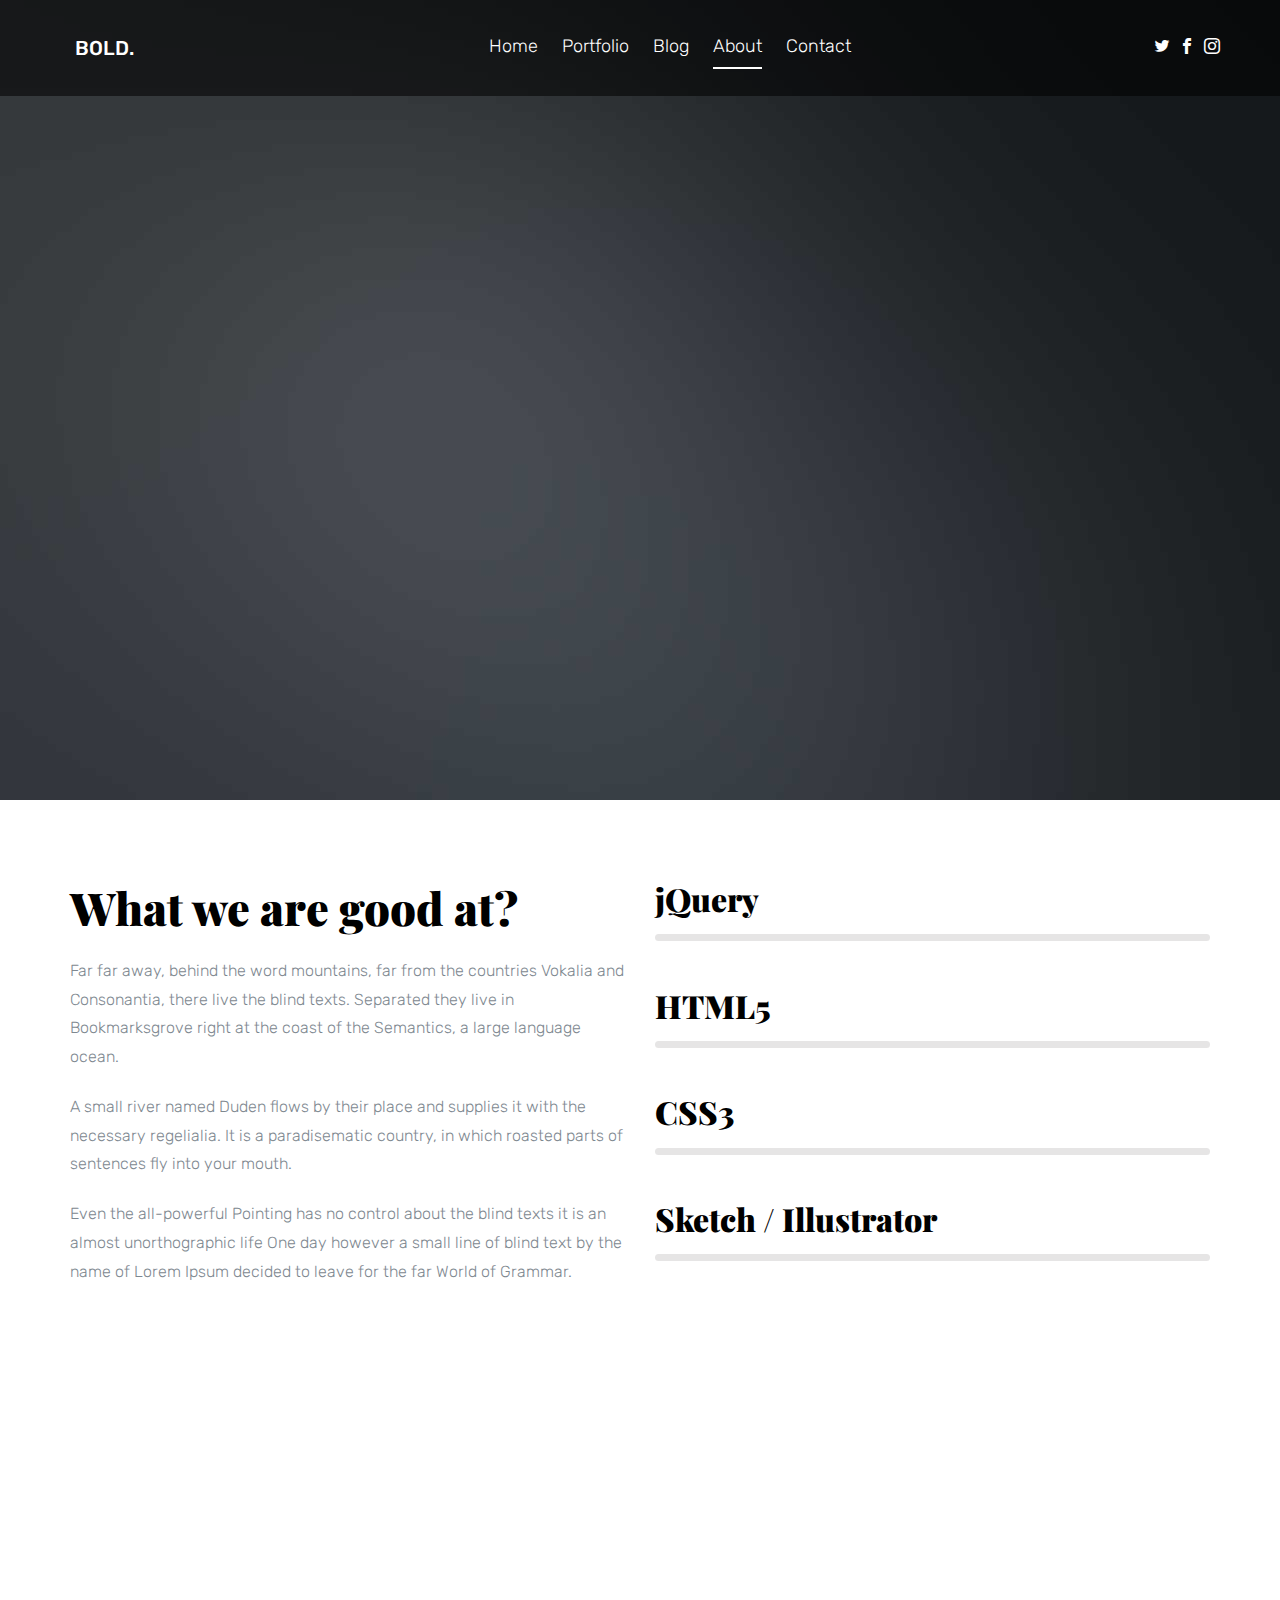
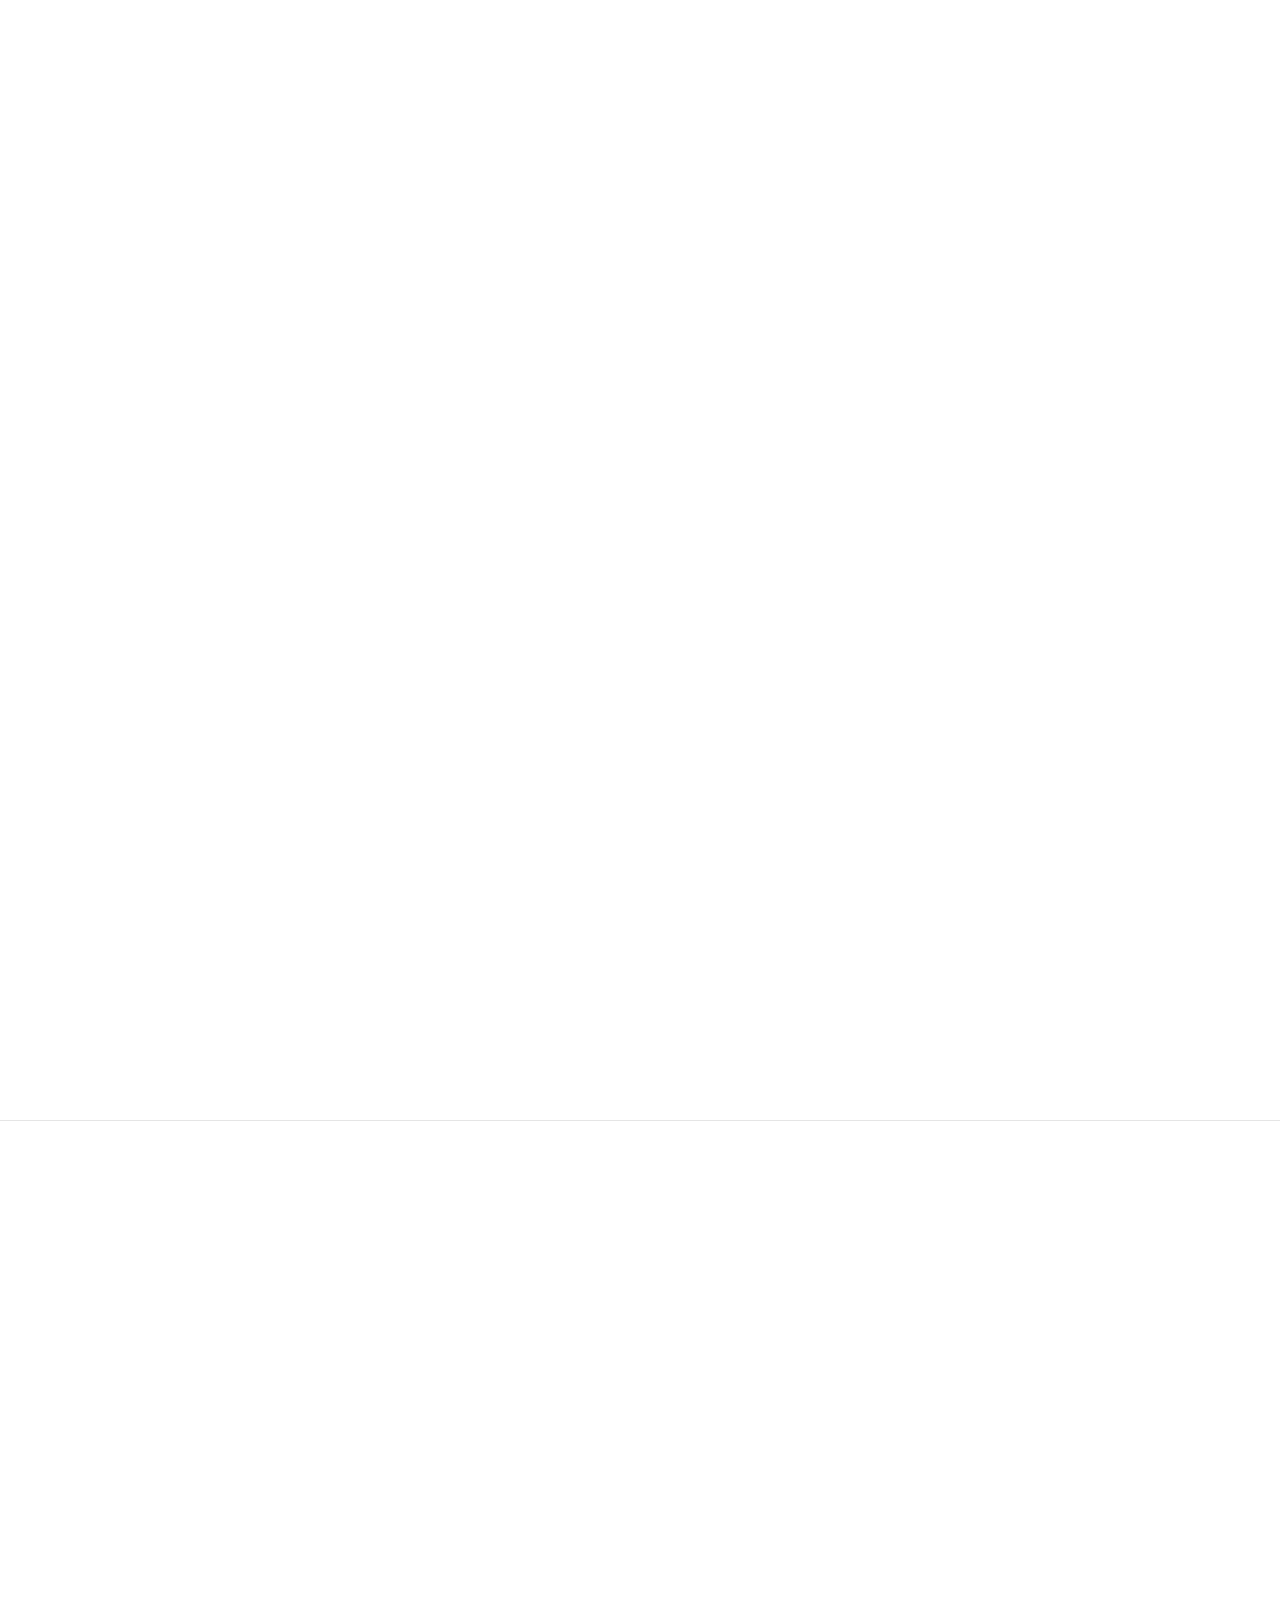
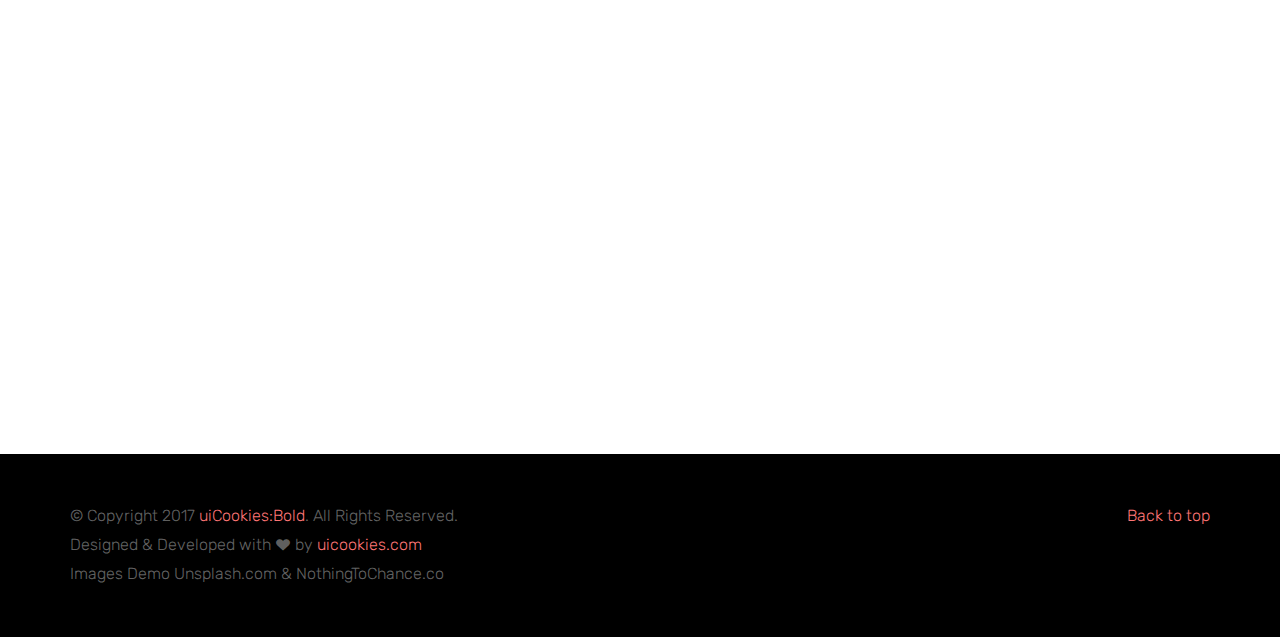
==== about.html @ a54fe2a1 "Fichiers du template" ====
<!DOCTYPE html>

<html lang="en">
  <head>
    <meta charset="utf-8">
    <meta name="viewport" content="width=device-width, initial-scale=1">
    <title>uiCookies:Bold &mdash; Free Bootstrap Theme, Free Responsive Bootstrap Website Template</title>
    <meta name="description" content="Free Bootstrap Theme by uicookies.com">
    <meta name="keywords" content="free website templates, free bootstrap themes, free template, free bootstrap, free website template">
    
    <link href="https://fonts.googleapis.com/css?family=Playfair+Display:400,700,900|Rubik:300,400,500" rel="stylesheet">
    <link rel="stylesheet" href="css/styles-merged.css">
    <link rel="stylesheet" href="css/style.min.css">
    <link rel="stylesheet" href="css/custom.css">

    <!--[if lt IE 9]>
      <script src="js/vendor/html5shiv.min.js"></script>
      <script src="js/vendor/respond.min.js"></script>
    <![endif]-->
  </head>
  <body>

  <!-- START: header -->

  <header role="banner" class="probootstrap-header">
    <div class="container-fluid">
        <a href="index.html" class="probootstrap-logo">Bold<span>.</span></a>
        
        <a href="#" class="probootstrap-burger-menu visible-xs" ><i>Menu</i></a>
        <div class="mobile-menu-overlay"></div>

        <nav role="navigation" class="probootstrap-nav hidden-xs">
          <ul class="probootstrap-main-nav">
            <li><a href="index.html">Home</a></li>
            <li><a href="portfolio.html">Portfolio</a></li>
            <li><a href="blog.html">Blog</a></li>
            <li class="active"><a href="about.html">About</a></li>
            <li><a href="contact.html">Contact</a></li>
          </ul>
          <ul class="probootstrap-header-social hidden-xs">
            <li><a href="#"><i class="icon-twitter"></i></a></li>
            <li><a href="#"><i class="icon-facebook2"></i></a></li>
            <li><a href="#"><i class="icon-instagram2"></i></a></li>
          </ul>
          <div class="extra-text visible-xs">
            <a href="#" class="probootstrap-burger-menu"><i>Menu</i></a>
            <h5>Social</h5>
            <ul class="social-buttons">
              <li><a href="#"><i class="icon-twitter"></i></a></li>
              <li><a href="#"><i class="icon-facebook2"></i></a></li>
              <li><a href="#"><i class="icon-instagram2"></i></a></li>
            </ul>
            <p><small>&copy; Copyright 2017 uiCookies:Bold. All Rights Reserved.</small></p>
          </div>
        </nav>
    </div>
  </header>
  <!-- END: header -->
  
  <!-- START: section -->
  <section class="probootstrap-intro" style="background-image: url(img/work_5.jpg);" data-stellar-background-ratio="0.5">
    <div class="container">
      <div class="row">
        <div class="col-md-7 probootstrap-intro-text">
          <h1 class="probootstrap-animate" data-animate-effect="fadeIn">Know About Us</h1>
          <p class="watch-intro probootstrap-animate">Separated they live in Bookmarksgrove right at the coast of the Semantics, a large language ocean</p>
        </div>
      </div>
    </div>
    <span class="probootstrap-animate"><a class="probootstrap-scroll-down js-next" href="#next-section">Scroll down <i class="icon-chevron-down"></i></a></span>
  </section>
  <!-- END: section -->
  <main>
    <section id="next-section" class="probootstrap-section">
      <div class="container">
        <div class="row mb40">
          <div class="col-md-6">
            <h2 class="mt0">What we are good at?</h2>
            <p>Far far away, behind the word mountains, far from the countries Vokalia and Consonantia, there live the blind texts. Separated they live in Bookmarksgrove right at the coast of the Semantics, a large language ocean.</p>
            <p>A small river named Duden flows by their place and supplies it with the necessary regelialia. It is a paradisematic country, in which roasted parts of sentences fly into your mouth.</p>
            <p>Even the all-powerful Pointing has no control about the blind texts it is an almost unorthographic life One day however a small line of blind text by the name of Lorem Ipsum decided to leave for the far World of Grammar.</p>
          </div>
          <div class="col-md-6">
            <h3 class="mt0">jQuery</h3>
            <div class="progress">
              <div class="progress-bar progress-bar-s2" data-percent="92"></div>
            </div>
            <h3>HTML5</h3>
            <div class="progress">
              <div class="progress-bar progress-bar-s2" data-percent="97"></div>
            </div>
            <h3>CSS3</h3>
            <div class="progress">
              <div class="progress-bar progress-bar-s2" data-percent="87"></div>
            </div>
            <h3>Sketch / Illustrator</h3>
            <div class="progress">
              <div class="progress-bar progress-bar-s2" data-percent="50"></div>
            </div>
          </div>
        </div>
        <div class="row mb30">
          <div class="col-md-12 col-md-pull-5 probootstrap-animate" data-animate-effect="fadeInLeft">
            <p><img src="img/hero_bg_2.jpg" alt="Free Bootstrap Template by uicookies.com" class="img-responsive"></p>
          </div>
        </div>
        <div class="row mb50 probootstrap-animate">
          <div class="col-md-12">
            <div class="row">
              <div class="col-md-6">
                <h3 class="mt0">Control about the blind texts it is an almost unorthographic life</h3>
              </div>
            </div>
          </div>
          <div class="col-md-6">
            <p>Far far away, behind the word mountains, far from the countries Vokalia and Consonantia, there live the blind texts. Separated they live in Bookmarksgrove right at the coast of the Semantics, a large language ocean.</p>
            <p>A small river named Duden flows by their place and supplies it with the necessary regelialia. It is a paradisematic country, in which roasted parts of sentences fly into your mouth.</p>
            <p>The Big Oxmox advised her not to do so, because there were thousands of bad Commas, wild Question Marks and devious Semikoli, but the Little Blind Text didn’t listen. She packed her seven versalia, put her initial into the belt and made herself on the way.</p>
          </div>
          <div class="col-md-6">
            <p>Even the all-powerful Pointing has no control about the blind texts it is an almost unorthographic life One day however a small line of blind text by the name of Lorem Ipsum decided to leave for the far World of Grammar.</p>
            <p>The Big Oxmox advised her not to do so, because there were thousands of bad Commas, wild Question Marks and devious Semikoli, but the Little Blind Text didn’t listen. She packed her seven versalia, put her initial into the belt and made herself on the way.</p>
          </div>
        </div>

        
      </div>
    </section>

    <section class="probootstrap-section probootstrap-border-top">
    <div class="container">
      <div class="row">
        <div class="col-lg-6 col-md-6 mb70 section-heading probootstrap-animate">
          <h2>The Team</h2>
          <p class="lead">Far far away, behind the word mountains, far from the countries Vokalia and Consonantia, there live the blind texts. Separated they live in Bookmarksgrove right at the coast of the Semantics, a large language ocean.</p>
        </div>
      </div>
      <div class="row">
        <div class="col-md-3 col-sm-6 probootstrap-animate">
          <img src="img/person_1.jpg" alt="Free Bootstrap Template by uicookies.com" class="img-responsive">
          <h3>Jeremy Slater</h3>
          <p>Web Developer</p>
          <p><a href="#" class="hover-reverse"><i class="icon-facebook2"></i></a> <a href="#" class="hover-reverse"><i class="icon-twitter"></i></a> <a href="#" class="hover-reverse"><i class="icon-instagram2"></i></a></p>
        </div>
        <div class="col-md-3 col-sm-6 probootstrap-animate">
          <img src="img/person_2.jpg" alt="Free Bootstrap Template by uicookies.com" class="img-responsive">  
          <h3>James Butterly</h3>
          <p>Full Stack Developer</p>
          <p><a href="#" class="hover-reverse"><i class="icon-facebook2"></i></a> <a href="#" class="hover-reverse"><i class="icon-twitter"></i></a> <a href="#" class="hover-reverse"><i class="icon-dribbble"></i></a></p>
        </div>
        <div class="col-md-3 col-sm-6 probootstrap-animate">
          <img src="img/person_3.jpg" alt="Free Bootstrap Template by uicookies.com" class="img-responsive">
          <h3>James Smith</h3>
          <p>Designer</p>
          <p><a href="#" class="hover-reverse"><i class="icon-github"></i></a> <a href="#" class="hover-reverse"><i class="icon-twitter"></i></a> <a href="#" class="hover-reverse"><i class="icon-instagram2"></i></a></p>
        </div>
        <div class="col-md-3 col-sm-6 probootstrap-animate">
          <img src="img/person_4.jpg" alt="Free Bootstrap Template by uicookies.com" class="img-responsive">
          <h3>Chris White</h3>
          <p>Copywriter</p>
          <p><a href="#" class="hover-reverse"><i class="icon-github"></i></a> <a href="#" class="hover-reverse"><i class="icon-twitter"></i></a> <a href="#" class="hover-reverse"><i class="icon-linkedin"></i></a></p>
        </div>
      </div>
    </div>
  </section>

  </main>
  <footer class="probootstrap-footer">
     <div class="container">
       <div class="row">
         <div class="col-md-6">
           <p class="mb0">&copy; Copyright 2017 <a href="https://uicookies.com/">uiCookies:Bold</a>. All Rights Reserved. <br> Designed &amp; Developed with <i class="icon-heart" style="position: relative; top: 2px;"></i> by <a href="https://uicookies.com">uicookies.com</a> <br> Images Demo Unsplash.com &amp; NothingToChance.co</p>
         </div>
         <div class="col-md-6">
           <p class="mb0 probootstrap-back-to-top"><a href="#" class="js-backtotop">Back to top</a></p>
         </div>
       </div>
     </div>
  </footer>  

  <script src="js/scripts.min.js"></script>
  <script src="js/main.min.js"></script>
  <script src="js/custom.js"></script>

  </body>
</html>
---- css/style.min.css ----
/*!==============================
 * Theme Name: Format
 * Theme URL: https://probootstrap.com/format-free-website-template-using-bootstrap-for-portfolio
 * Author: ProBootstrap.com
 * Author URL: https://probootstrap.com
 * License: Released for free under the Creative Commons Attribution 3.0 license (probootstrap.com/license)
 */@font-face{font-family:icomoon;src:url(../fonts/icomoon/icomoon.eot?1z9v6x);src:url(../fonts/icomoon/icomoon.eot?1z9v6x#iefix) format("embedded-opentype"),url(../fonts/icomoon/icomoon.ttf?1z9v6x) format("truetype"),url(../fonts/icomoon/icomoon.woff?1z9v6x) format("woff"),url(../fonts/icomoon/icomoon.svg?1z9v6x#icomoon) format("svg");font-weight:400;font-style:normal}html{overflow-x:hidden;font-size:1em}body{background:#fff;font-size:16px;font-weight:300;font-family:Rubik,sans-serif;line-height:1.8;color:#7e8890}::selection{background:#000;color:#fff}::-moz-selection{background:#000;color:#fff}.heading-with-icon,.probootstrap-product-tour h5,h1,h2,h3,h4{margin:1.414em 0 .5em;font-weight:900;line-height:1.2;font-family:"Playfair Display",sans-serif;color:#000}h1{margin-top:0;font-size:3.998em}.heading-with-icon,h2{font-size:2.827em}h3{font-size:1.999em}.probootstrap-product-tour h5,h4{font-size:1.414em}.font_small,small{font-size:.707em}ol,p,ul{margin-bottom:1.3em}a{-webkit-transition:.3s all;transition:.3s all;color:#ff7676}a:active,a:focus,a:hover{color:#000;text-decoration:none}a.hover-reverse{color:#000}a.hover-reverse:active,a.hover-reverse:focus,a.hover-reverse:hover{color:#ff7676;text-decoration:none}.probootstrap-header{padding-top:30px;padding-bottom:30px;width:100%;z-index:4;position:absolute;background:rgba(0,0,0,.15);-webkit-transition:.8s all ease-out;transition:.8s all ease-out}.probootstrap-header:active,.probootstrap-header:focus,.probootstrap-header:hover{background:rgba(0,0,0,.55)}.probootstrap-logo{float:left;color:#fff;padding-left:60px;font-size:20px;display:block;text-transform:uppercase;font-weight:500}.probootstrap-logo:active,.probootstrap-logo:focus,.probootstrap-logo:hover{color:#fff}@media screen and (max-width:768px){.probootstrap-logo{padding-left:0}}.probootstrap-nav{padding-right:60px;text-align:center}.probootstrap-mobile-menu-active .probootstrap-nav{text-align:left;position:fixed;display:block!important;overflow-y:auto;top:0;right:0;bottom:0;z-index:1100;height:100vh;width:300px;background:#000;padding:40px;-webkit-transition:.3s all ease-out;transition:.3s all ease-out;-webkit-transform:translateX(300px);transform:translateX(300px)}.probootstrap-mobile-menu-active .probootstrap-nav .extra-text{display:block;float:left;clear:both;margin-top:30px;color:#fff}.probootstrap-mobile-menu-active .probootstrap-nav .extra-text .social-buttons{padding:0;margin:0 0 20px}.probootstrap-mobile-menu-active .probootstrap-nav .extra-text .social-buttons li{display:inline-block;zoom:1;padding:0;margin:0}.probootstrap-mobile-menu-active .probootstrap-nav .extra-text .social-buttons li a{color:#fff;padding:10px}.probootstrap-mobile-menu-active .probootstrap-nav .extra-text .social-buttons li:first-child a{padding-left:0}.probootstrap-mobile-menu-active .probootstrap-nav .extra-text h5{text-transform:uppercase;letter-spacing:.1em;color:rgba(255,255,255,.5)}.probootstrap-mobile-menu-active.show .probootstrap-nav{-webkit-transform:translateX(0);transform:translateX(0)}.probootstrap-main-nav{margin:0;padding:0}.probootstrap-mobile-menu-active .probootstrap-main-nav{float:left;margin-top:40px;width:100%}.probootstrap-main-nav li{margin:0;padding:0 10px;list-style:none;display:inline;font-size:18px}.probootstrap-mobile-menu-active .probootstrap-main-nav li{margin-bottom:10px;padding-left:0;padding-right:0;display:block}.probootstrap-main-nav li a{padding:10px 0;color:#fff;border-bottom:2px solid transparent}.probootstrap-main-nav li a:hover{border-bottom:2px solid #fff}.probootstrap-mobile-menu-active .probootstrap-main-nav li a{margin-bottom:10px;padding:5px 0;display:block;border-bottom:none!important}.probootstrap-mobile-menu-active .probootstrap-main-nav li a:hover{color:#ff7676}.probootstrap-main-nav li.probootstrap-cta{margin-left:20px}.probootstrap-main-nav li.probootstrap-cta a{border:2px solid #fff;padding-right:20px;padding-left:20px;border-radius:4px}.probootstrap-main-nav li.probootstrap-cta a:hover{background:#fff;color:#ff7676}.probootstrap-mobile-menu-active .probootstrap-main-nav li.probootstrap-cta{margin-left:0;margin-top:20px}.probootstrap-mobile-menu-active .probootstrap-main-nav li.probootstrap-cta a{padding-top:2px;padding-bottom:2px}.probootstrap-main-nav li.active a,.probootstrap-main-nav li.active a:hover{border-bottom:2px solid #fff}.probootstrap-mobile-menu-active .probootstrap-main-nav li.active a{border-bottom:none!important;color:#ff7676}.probootstrap-header-social{position:absolute;top:34px;right:60px}.probootstrap-header-social li{display:inline;list-style:none;margin-left:5px}.probootstrap-intro .watch-intro a:hover i,.probootstrap-watch-intro a:hover i{margin-left:20px}.probootstrap-header-social li a{color:#fff}.mobile-menu-overlay{z-index:1099;position:fixed;top:0;bottom:0;left:0;right:0;width:100vw;height:100vh;background:rgba(0,0,0,.3);opacity:0;visibility:hidden;-webkit-transition:.3s all ease-out;transition:.3s all ease-out}.probootstrap-mobile-menu-active.show .mobile-menu-overlay{opacity:1;visibility:visible}.probootstrap-intro{background-size:cover;background-repeat:no-repeat;position:relative;top:0;height:800px;overflow:hidden}.probootstrap-intro .probootstrap-scroll-down{position:absolute;z-index:1;left:50%;-webkit-transform:translateX(-50%);transform:translateX(-50%);-webkit-transition:.9s all ease-out;transition:.9s all ease-out;bottom:20px;color:#fff;opacity:1;visibility:visible}.probootstrap-intro .probootstrap-scroll-down.probootstrap-sleep{bottom:-50px;opacity:0;visibility:hidden}.probootstrap-intro .probootstrap-intro-text{margin-top:280px;padding-left:0px;padding-right:0px}.probootstrap-intro:before{z-index:1;position:absolute;display:none;top:0;left:0;right:0;bottom:0;content:"";background:#f54ea2;background:-webkit-gradient(linear,left top,right top,from(#f54ea2),to(#ff7676));background:linear-gradient(to right,#f54ea2 0,#ff7676 100%);filter:progid:DXImageTransform.Microsoft.gradient( startColorstr=$firstcolor, endColorstr=$secondcolor, GradientType=1 );opacity:.8}.probootstrap-intro>.container,.probootstrap-intro>.container-fluid{position:relative;z-index:3}.probootstrap-intro h1{font-size:67px;color:#fff;font-weight:900;line-height:1.15}@media screen and (max-width:768px){.probootstrap-intro .probootstrap-intro-text{height:inherit!important;margin-top:100px;padding-left:15px;padding-right:15px}.probootstrap-intro{height:inherit!important;padding:7em 0}.probootstrap-intro h1{font-size:36px}}.probootstrap-intro .probootstrap-subtitle{max-width:700px}.probootstrap-intro .probootstrap-subtitle .heading-with-icon,.probootstrap-intro .probootstrap-subtitle h2{line-height:1.55;color:rgba(255,255,255,.9);font-weight:300}.probootstrap-intro .probootstrap-subtitle .heading-with-icon a,.probootstrap-intro .probootstrap-subtitle h2 a{color:#fff}.probootstrap-intro .probootstrap-subtitle .heading-with-icon a:hover,.probootstrap-intro .probootstrap-subtitle h2 a:hover{color:rgba(255,255,255,.7)}.probootstrap-intro .watch-intro{font-size:23px;font-weight:300;color:#fff}.probootstrap-intro .watch-intro a{color:#fff}.probootstrap-intro .watch-intro a i{position:relative;top:2px;-webkit-transition:.3s all;transition:.3s all}.probootstrap-watch-intro{font-size:23px;font-weight:300}.probootstrap-watch-intro a i{position:relative;top:2px;-webkit-transition:.3s all;transition:.3s all}.probootstrap-burger-menu{display:inline-block;width:18px;height:18px;cursor:pointer;text-decoration:none}.probootstrap-burger-menu i{position:relative;display:inline-block;width:18px;height:2px;color:#fff;font:700 14px/.4 Helvetica,arial;text-transform:uppercase;text-indent:-55px;background:#fff;-webkit-transition:all .2s ease-out;transition:all .2s ease-out}.probootstrap-burger-menu i::after,.probootstrap-burger-menu i::before{content:'';width:18px;height:2px;background:#fff;position:absolute;left:0;-webkit-transition:all .2s ease-out;transition:all .2s ease-out}.probootstrap-burger-menu i::before{top:-7px}.probootstrap-burger-menu i::after{bottom:-7px}.probootstrap-burger-menu:hover i::before{top:-10px}.probootstrap-burger-menu:hover i::after{bottom:-10px}.probootstrap-burger-menu.active i{background:0 0}.probootstrap-burger-menu.active i::before{top:0;-webkit-transform:rotateZ(45deg);transform:rotateZ(45deg)}.probootstrap-burger-menu.active i::after{bottom:0;-webkit-transform:rotateZ(-45deg);transform:rotateZ(-45deg)}.probootstrap-burger-menu{position:absolute;top:30px;right:20px}.btn{border:none;border-radius:4px;font-size:18px;padding:10px 30px}.btn:active{-webkit-transition:.2s all;transition:.2s all;-webkit-transform:scale(.95);transform:scale(.95);-webkit-box-shadow:none;box-shadow:none}.btn.btn-lg{line-height:1.5;padding-top:20px;padding-bottom:20px}.btn.btn-primary{border:2px solid #ff7676;background:#ff7676;color:#fff}.btn.btn-primary:active,.btn.btn-primary:focus,.btn.btn-primary:hover{background:#000;color:#fff;border:2px solid #000}.btn.btn-primary:active,.btn.btn-primary:focus{outline:0;border:2px solid #000}.btn.btn-ghost{background:0 0;border:2px solid #ff7676;color:#ff7676}.btn.btn-ghost:hover{background:#ff7676;color:#fff;border:2px solid #ff7676}.btn.btn-ghost:active,.btn.btn-ghost:focus{outline:0;background:0 0;color:#ff7676;border:2px solid #ff7676}.btn.btn-ghost.btn-ghost-white{background:0 0;border:2px solid #fff;color:#fff}.btn.btn-ghost.btn-ghost-white:hover{background:#fff;color:#ff7676}.btn.btn-ghost.btn-ghost-white:active,.btn.btn-ghost.btn-ghost-white:focus{outline:0;background:#fff;color:#ff7676;border:2px solid #fff}.btn.btn-black,.btn.btn-black:active,.btn.btn-black:focus,.btn.btn-black:hover{background:#000;border:1px solid #000;color:#fff}.btn.btn-black:active,.btn.btn-black:focus{outline:0}.probootstrap-section{padding:5em 0;position:relative;z-index:2}.probootstrap-section.probootstrap-section-sm{padding:3em 0}.probootstrap-section.probootstrap-border-top{border-top:1px solid rgba(0,0,0,.1)}.probootstrap-section.probootstrap-border-bottom{border-bottom:1px solid rgba(0,0,0,.1)}.probootstrap-section>.container.probootstrap-border-top{padding-top:50px;border-top:1px solid rgba(0,0,0,.1)}.probootstrap-section.probootstrap-section-colored,.probootstrap-section.probootstrap-section-dark{background:#f54ea2;background:-webkit-gradient(linear,left top,right top,from(#f54ea2),to(#ff7676));background:linear-gradient(to right,#f54ea2 0,#ff7676 100%);filter:progid:DXImageTransform.Microsoft.gradient( startColorstr=$firstcolor, endColorstr=$secondcolor, GradientType=1 )}.probootstrap-section.probootstrap-section-colored .section-heading .heading-with-icon,.probootstrap-section.probootstrap-section-colored .section-heading h2,.probootstrap-section.probootstrap-section-dark .section-heading .heading-with-icon,.probootstrap-section.probootstrap-section-dark .section-heading h2{color:#fff}.probootstrap-section.probootstrap-section-colored .section-heading p,.probootstrap-section.probootstrap-section-dark .section-heading p{color:rgba(255,255,255,.6)}.probootstrap-section.probootstrap-section-colored .heading-with-icon,.probootstrap-section.probootstrap-section-colored .heading-with-icon i,.probootstrap-section.probootstrap-section-dark .heading-with-icon,.probootstrap-section.probootstrap-section-dark .heading-with-icon i{color:#ff7676}.probootstrap-section.probootstrap-section-colored p,.probootstrap-section.probootstrap-section-dark p{color:#fff}.probootstrap-section.probootstrap-section-dark{background:#f5f5f5;color:#000}.probootstrap-section.probootstrap-section-dark .section-heading .heading-with-icon,.probootstrap-section.probootstrap-section-dark .section-heading h2{color:#000}.probootstrap-section.probootstrap-section-dark .section-heading p,.probootstrap-section.probootstrap-section-dark p{color:rgba(0,0,0,.6)}.probootstrap-section.probootstrap-bg-white{background:#fff}@media screen and (max-width:768px){.probootstrap-section{padding:3em 0}}.probootstrap-section.probootstrap-bg{background-size:cover;background-repeat:no-repeat}.probootstrap-section.probootstrap-bg:before{position:absolute;content:"";background:rgba(0,0,0,.4);top:0;left:0;right:0;bottom:0}.probootstrap-product-tour h5{color:#ff7676;margin-bottom:0}.probootstrap-half{display:-webkit-box;display:-ms-flexbox;display:flex;-ms-flex-wrap:wrap;flex-wrap:wrap}.probootstrap-half .image,.probootstrap-half .text{width:50%}.probootstrap-half .image{overflow:hidden;position:relative}.probootstrap-half .image .image-bg{position:absolute;left:50%;top:50%;-webkit-transform:translateY(-50%) translateX(-50%);transform:translateY(-50%) translateX(-50%)}.probootstrap-half .image .image-bg img{min-width:100%;min-height:100%}.probootstrap-half .text{padding:100px;background:#1a1919}@media screen and (max-width:1000px){.probootstrap-half .image{width:100%;height:200px}.probootstrap-half .text{width:100%;padding:30px 15px;float:left}}.probootstrap-half .text h3{color:#fff;line-height:30px;font-size:30px;margin-bottom:30px;text-transform:uppercase;font-weight:700}@media screen and (max-width:768px){.probootstrap-half .text h3{font-size:24px;line-height:24px}.probootstrap-footer{padding:3em 0}}.probootstrap-half .text p{font-size:18px;color:rgba(255,255,255,.5);line-height:1.5}.section-heading .heading-with-icon,.section-heading h2{font-size:2.074em;font-weight:300}.lead{font-size:1.125em;line-height:1.65}.probootstrap-footer{padding:3em 0;background:#000;position:relative;color:rgba(255,255,255,.4)}.probootstrap-footer a{color:#ff7676!important}.probootstrap-footer a:hover{color:#fff!important}.probootstrap-footer .probootstrap-footer-widget{float:left;width:100%;margin-bottom:30px}.probootstrap-footer .probootstrap-footer-widget h3{margin-bottom:30px}.probootstrap-footer .probootstrap-back-to-top{text-align:right}@media screen and (max-width:768px){.probootstrap-footer .probootstrap-back-to-top{text-align:left;margin-top:30px}}.probootstrap-content-overlap{margin-top:-50%}@media screen and (max-width:992px){.probootstrap-content-overlap{margin-top:0}}.probootstrap-hover-overlay{position:relative;display:block;overflow:hidden;-webkit-transition:.7s all ease-out;transition:.7s all ease-out;margin-bottom:30px}.probootstrap-hover-overlay img{position:relative;z-index:1;-webkit-transition:.3s all ease-out;transition:.3s all ease-out}.probootstrap-hover-overlay:before{-webkit-transition:.3s all ease-out;transition:.3s all ease-out;content:"";top:0;left:0;right:0;bottom:0;position:absolute;background:rgba(0,0,0,.5);opacity:0;visibility:hidden;z-index:2}.probootstrap-hover-overlay .probootstrap-text-overlay{position:absolute;z-index:20;left:20px;top:20px;-webkit-transition:.4s all ease-out;transition:.4s all ease-out;opacity:0;visibility:hidden}.probootstrap-hover-overlay .probootstrap-text-overlay h3{color:#fff;margin-bottom:0;margin-top:0}.probootstrap-hover-overlay .probootstrap-text-overlay p{color:rgba(255,255,255,.8);font-size:12px;letter-spacing:.1em;text-transform:uppercase}.probootstrap-hover-overlay .probootstrap-text-overlay p:last-child{margin-bottom:0}.probootstrap-hover-overlay:hover:before{opacity:1;visibility:visible}.probootstrap-hover-overlay:hover .probootstrap-text-overlay{top:20px;opacity:1;visibility:visible}.probootstrap-hover-overlay:hover img{-webkit-transform:scale(1.1);transform:scale(1.1)}.rate{font-size:12px;color:#7bc74d!important}.rate i{display:inline-block;zoom:1;margin-right:4px;margin-bottom:4px}.like{font-size:14px;color:#999!important}.probootstrap-block-image{background:#fff;margin-bottom:30px}.probootstrap-block-image figure img{max-width:100%}.probootstrap-block-image .text{padding:20px;-webkit-box-shadow:0 2px 20px 0 rgba(0,0,0,.1);box-shadow:0 2px 20px 0 rgba(0,0,0,.1)}.probootstrap-block-image .text .date{display:block;color:#999;font-size:12px;letter-spacing:.2em;font-weight:500;text-transform:uppercase}.probootstrap-block-image .text h3{margin:0 0 10px;font-size:20px}.probootstrap-block-image .text h3 a{color:#000}.probootstrap-block-image .text h3 a:hover{color:#ff7676}.probootstrap-block-image .text p.dark{color:#999}.probootstrap-block-image .text p:last-child{margin-bottom:0}.probootstrap-blog-list,.probootstrap-product-list{padding:0;margin:0}.probootstrap-blog-list li,.probootstrap-product-list li{padding:0;margin:0 0 30px;list-style:none;display:block}.probootstrap-blog-list li a,.probootstrap-product-list li a{color:#7e8890}.link-with-icon,.probootstrap-blog-list li a:hover h3,.probootstrap-product-list li a:hover h3{color:#ff7676}.probootstrap-blog-list li a .probootstrap-image,.probootstrap-blog-list li a .probootstrap-text,.probootstrap-product-list li a .probootstrap-image,.probootstrap-product-list li a .probootstrap-text{display:table-cell;vertical-align:top}.probootstrap-blog-list li a .probootstrap-image,.probootstrap-product-list li a .probootstrap-image{width:150px}.probootstrap-blog-list li a .probootstrap-text,.probootstrap-product-list li a .probootstrap-text{padding-left:20px}.probootstrap-quote{padding-left:0;border-left:none;font-size:inherit;font-style:italic}.probootstrap-quote .probootstrap-quote-logo{margin-bottom:20px}.probootstrap-quote .probootstrap-quote-logo.uber{width:50px}.probootstrap-quote .probootstrap-quote-logo.facebook{width:80px}.probootstrap-quote .probootstrap-quote-logo.twitter{width:25px}.probootstrap-quote .probootstrap-quote-author img{height:40px;border-radius:50%;margin-right:20px}.link-with-icon i{position:relative;top:2px;opacity:0;visibility:hidden;-webkit-transition:.3s all;transition:.3s all;left:-20px}.link-with-icon:focus,.link-with-icon:hover{color:#ff4343}.link-with-icon:focus i,.link-with-icon:hover i{position:relative;top:2px;left:0;opacity:1;visibility:visible}.probootstrap-pricing-wrap{position:relative}.probootstrap-pricing{background:#fff;float:left;width:100%;padding:20px;text-align:center;position:relative;z-index:2;-webkit-box-shadow:18px 17px 104px -24px rgba(0,0,0,.1);box-shadow:18px 17px 104px -24px rgba(0,0,0,.1)}@media screen and (max-width:992px){.probootstrap-pricing{margin-top:0!important;margin-bottom:30px}}.probootstrap-pricing.popular{z-index:10;margin-top:-5px;padding-top:10px}@media screen and (max-width:992px){.probootstrap-pricing.popular{margin-top:0!important}}.probootstrap-pricing h3{text-transform:uppercase;letter-spacing:.1em;margin-bottom:50px}.probootstrap-pricing h3>span{margin-top:10px;display:block;letter-spacing:normal;color:#ff7676;font-size:14px;text-transform:uppercase}.probootstrap-pricing .probootstrap-price-wrap{margin-bottom:50px}.probootstrap-pricing .probootstrap-price-wrap .probootstrap-price{font-size:50px;color:#ff7676;font-weight:100;line-height:1.2;display:block}.probootstrap-form .form-note-link,.probootstrap-form label{font-weight:400}.probootstrap-pricing .probootstrap-price-wrap .probootstrap-price-per-month{font-size:13px}.probootstrap-pricing ul{padding:0 30px;margin:0 0 50px}@media screen and (max-width:480px){.probootstrap-pricing ul{padding:0 10px}}.probootstrap-pricing ul li{padding:0;margin:0 0 20px;line-height:24px;list-style:none}.heading-with-icon{margin-bottom:1.5em}.heading-with-icon>i,.heading-with-icon>span{display:table-cell;vertical-align:top}.heading-with-icon i{color:#ff7676;font-size:30px;position:relative;margin-right:20px;margin-bottom:10px;top:0;width:45px;display:inltial}.probootstrap-box{background:#fff;padding:2em;margin-bottom:1.5em;-webkit-box-shadow:18px 17px 104px -24px rgba(0,0,0,.1);box-shadow:18px 17px 104px -24px rgba(0,0,0,.1)}.probootstrap-box .icon i{font-size:50px;color:#ff7676}.probootstrap-box ul{padding:0;margin:0 0 0 10px}.probootstrap-box ul li{list-style:none;padding:0;margin:0 0 10px;position:relative}.probootstrap-absolute{position:absolute;width:100%}@media screen and (max-width:992px){.probootstrap-absolute{position:relative}}.shadow-left{-webkit-box-shadow:-19px 12px 104px -24px rgba(0,0,0,.15);box-shadow:-19px 12px 104px -24px rgba(0,0,0,.15)}.progress{background-color:#e6e5e5;height:7px;margin:0 0 10px;overflow:visible;border-radius:10px;position:relative;-webkit-box-shadow:none;box-shadow:none}.progress-bar{border:none;background-color:#ff7676;border-radius:10px;-webkit-box-shadow:none;box-shadow:none;position:relative}.progress-bar>span{background:#ff7676;padding:2px 4px;font-size:10px;position:absolute;right:0;top:-32px;color:#fff}.progress-bar>span:before{content:"";width:0;height:0;border-left:5px solid transparent;border-right:5px solid transparent;border-top:7px solid #ff7676;position:absolute;bottom:-7px;left:50%;-webkit-transform:translateX(-50%);transform:translateX(-50%)}.probootstrap-footer-social{padding:0;margin:0}.probootstrap-footer-social li{display:inline;padding:0;margin:0;list-style:none}.probootstrap-footer-social li a{padding:10px;font-size:22px}.probootstrap-footer-social li:first-child>a{padding-left:0}.nav-pills.probootstrap-center,.nav-tabs.probootstrap-center{text-align:center}.nav-pills.probootstrap-center>li,.nav-tabs.probootstrap-center>li{float:none;display:inline-block;zoom:1}.nav-pills.probootstrap-tabs>li>a,.nav-tabs.probootstrap-tabs>li>a{border-radius:0;padding:20px 30px;background:#ff7676;color:#fff;font-size:16px;border:none!important}@media screen and (max-width:480px){.nav-pills.probootstrap-center>li,.nav-pills.probootstrap-tabs>li>a,.nav-tabs.probootstrap-center>li,.nav-tabs.probootstrap-tabs>li>a{width:100%;display:block}}.nav-pills.probootstrap-tabs>li>a:hover,.nav-tabs.probootstrap-tabs>li>a:hover{background:#ff5d5d}.nav-pills.probootstrap-tabs>li>a:active,.nav-pills.probootstrap-tabs>li>a:focus,.nav-tabs.probootstrap-tabs>li>a:active,.nav-tabs.probootstrap-tabs>li>a:focus{outline:0}.nav-pills.probootstrap-tabs>li.active>a,.nav-tabs.probootstrap-tabs>li.active>a{background:#fff;color:#000}.nav-pills.probootstrap-tabs.no-border,.nav-tabs.probootstrap-tabs.no-border{border-bottom:none}.probootstrap-tab-style-1{position:absolute;bottom:1px;width:100%}@media screen and (max-width:768px){.probootstrap-tab-section{padding-bottom:0!important}.probootstrap-tab-style-1{position:relative}}.service{margin-bottom:30px;float:left;width:100%;padding:40px;border:1px solid rgba(0,0,0,.1)}.service .icon{display:block;margin-bottom:30px}.service .icon i{font-size:40px;color:#ff7676}.service h3{font-size:22px;margin-bottom:20px}.service p{font-size:15px}.service.left-icon{padding:0;border:none;margin-bottom:20px!important}.service.left-icon .icon,.service.left-icon .text{display:table-cell;vertical-align:top}.service.left-icon .icon{width:70px;position:relative;top:20px}.service.left-icon .icon i{font-size:40px}.service.left-icon .text{display:table-cell}.service.left-icon h3{font-size:22px;margin-bottom:0}.service.left-icon p{font-size:14px}.service.left-icon p:last-child{margin-bottom:0}.service.hover_service{-webkit-transition:.3s all;transition:.3s all}.service.hover_service:focus,.service.hover_service:hover{-webkit-box-shadow:0 2px 20px 0 rgba(0,0,0,.1);box-shadow:0 2px 20px 0 rgba(0,0,0,.1);border:1px solid transparent}.probootstrap-form{margin-bottom:50px}.probootstrap-form.probootstrap-form-box{background:#fff;padding:60px;-webkit-box-shadow:18px 17px 104px -24px rgba(0,0,0,.1);box-shadow:18px 17px 104px -24px rgba(0,0,0,.1)}@media screen and (max-width:768px){.probootstrap-form.probootstrap-form-box{padding:20px}}.probootstrap-form .form-note-link a{color:#bfbfbf}.probootstrap-form .form-note-link a:active,.probootstrap-form .form-note-link a:focus,.probootstrap-form .form-note-link a:hover{color:#404040}.probootstrap-form .form-control{height:46px;-webkit-box-shadow:none;box-shadow:none;font-size:16px;-webkit-appearance:none;-moz-appearance:none;appearance:none;border:2px solid #e6e5e5;background:#fafafa;-webkit-transition:.3s all ease-out;transition:.3s all ease-out}.probootstrap-form .form-control:active,.probootstrap-form .form-control:focus{-webkit-box-shadow:none;box-shadow:none;border-color:#ff7676;background:#fff}.probootstrap-form textarea.form-control{height:inherit;resize:vertical}.probootstrap-animate{opacity:0;visibility:hidden}.probootstrap-contact-info,.with-icon{padding:0;margin:0 0 30px}.probootstrap-contact-info li,.with-icon li{padding:0;margin:20px 0 15px;list-style:none;line-height:24px;display:table}.probootstrap-contact-info li>i,.probootstrap-contact-info li>span,.with-icon li>i,.with-icon li>span{vertical-align:top;display:table-cell}.probootstrap-contact-info li>i,.with-icon li>i{font-size:20px;position:relative;top:4px;width:30px}.with-icon li i{top:4px;font-size:15px}.with-icon.colored i{color:#ff7676}.probootstrap-steps{padding:0;margin:0}.probootstrap-steps li{display:table;padding:0;margin:0 0 20px;clear:both}.probootstrap-steps li>.number,.probootstrap-steps li>.text{display:table-cell;vertical-align:top}.probootstrap-steps li .number{width:70px;text-align:center;line-height:55px;font-size:40px;border-radius:50%;font-family:"Playfair Display",sans-serif}.probootstrap-steps li .number i{color:#ff7676;width:70px!important;height:70px!important;background:#000;font-style:normal;font-weight:900;border-radius:50%;display:inline-block;zoom:1}.probootstrap-steps li .text{padding-left:40px}.probootstrap-pictures{position:relative}.probootstrap-pictures .picture-1,.probootstrap-pictures .picture-2{position:absolute;max-width:800px}.probootstrap-pictures .picture-1{left:-150px;top:0}.probootstrap-pictures .picture-2{right:-150px;top:200px;-webkit-box-shadow:18px 17px 104px -24px rgba(0,0,0,.1);box-shadow:18px 17px 104px -24px rgba(0,0,0,.1)}.flexslider,.flexslider .slides>li,.slider-height{height:800px}.flexslider{position:relative;z-index:2;background:0 0;border:none;margin:0}.flexslider .slides>li{background-size:cover;background-position:center center;background-repeat:none}.flexslider .slides>li.overlay:before{content:"";background:rgba(0,0,0,.3);position:absolute;top:0;left:0;right:0;bottom:0}.flexslider .flex-control-paging{position:absolute;bottom:30px;z-index:20}@media screen and (max-width:480px){.flexslider,.flexslider .slides>li,.slider-height{height:400px}.flexslider .flex-direction-nav{display:none}}.flexslider .flex-direction-nav a{text-decoration:none;display:block;width:30px;height:30px;position:absolute;top:50%;-webkit-transform:translateY(-50%);transform:translateY(-50%);z-index:10;overflow:hidden;opacity:0;cursor:pointer;color:rgba(0,0,0,.8);text-shadow:1px 1px 0 rgba(255,255,255,.3);-webkit-transition:all .3s ease-in-out;transition:all .3s ease-in-out;background:rgba(0,0,0,.8);border-radius:0;padding:30px}.flexslider .flex-direction-nav a:before{font-family:icomoon;speak:none;font-style:normal;font-weight:400;font-variant:normal;text-transform:none;line-height:1;-webkit-font-smoothing:antialiased;-moz-osx-font-smoothing:grayscale;position:absolute;content:"\e929";-webkit-transition:.3s all;transition:.3s all;font-size:30px;display:inline-block;color:rgba(255,255,255,.8);left:50%;top:50%;-webkit-transform:translate(-50%,-50%);transform:translate(-50%,-50%)}.flexslider .flex-direction-nav a.flex-next:before{content:"\e92a";left:50%;top:50%;-webkit-transform:translate(-50%,-50%);transform:translate(-50%,-50%)}.flex-direction-nav .flex-prev{left:0}.flex-direction-nav .flex-next{right:0;text-align:right}.flexslider:hover .flex-direction-nav .flex-prev{opacity:.7;left:0}.flexslider:hover .flex-direction-nav .flex-prev:hover{opacity:1}.flexslider:hover .flex-direction-nav .flex-next{opacity:.7;right:0}.flex-control-paging li a{width:30px;height:7px;display:block;background:rgba(255,255,255,.2);cursor:pointer;text-indent:-9999px;-webkit-box-shadow:none;-o-box-shadow:none;box-shadow:none;-webkit-transition:.3s all;transition:.3s all}.flex-control-paging li a:hover{background:#333;background:rgba(255,255,255,.7)}.flex-control-paging li a.flex-active{background:#fff;cursor:default}.owl-carousel{margin-bottom:100px}.owl-carousel.border-rounded .item{border:1px solid rgba(0,0,0,.1);border-radius:4px;overflow:hidden}.owl-carousel .owl-controls,.owl-carousel-posts .owl-controls{margin-top:0}.owl-carousel .owl-controls .owl-nav .owl-next,.owl-carousel .owl-controls .owl-nav .owl-prev,.owl-carousel-posts .owl-controls .owl-nav .owl-next,.owl-carousel-posts .owl-controls .owl-nav .owl-prev{top:50%;-webkit-transform:translateY(-50%);transform:translateY(-50%);z-index:9999;position:absolute;-webkit-transition:.2s all;transition:.2s all}.owl-carousel-posts .owl-controls .owl-nav .owl-next,.owl-carousel-posts .owl-controls .owl-nav .owl-prev{top:24%}.owl-carousel .owl-controls .owl-nav .owl-next,.owl-carousel-posts .owl-controls .owl-nav .owl-next{right:20px}.owl-carousel .owl-controls .owl-nav .owl-prev,.owl-carousel-posts .owl-controls .owl-nav .owl-prev{left:20px}.owl-carousel-fullwidth .owl-controls .owl-nav .owl-next i,.owl-carousel-fullwidth .owl-controls .owl-nav .owl-next:hover i,.owl-carousel-fullwidth .owl-controls .owl-nav .owl-prev i,.owl-carousel-fullwidth .owl-controls .owl-nav .owl-prev:hover i,.owl-carousel-posts .owl-controls .owl-nav .owl-next i,.owl-carousel-posts .owl-controls .owl-nav .owl-next:hover i,.owl-carousel-posts .owl-controls .owl-nav .owl-prev i,.owl-carousel-posts .owl-controls .owl-nav .owl-prev:hover i{color:#000}.owl-carousel-fullwidth.fh5co-light-arrow .owl-controls .owl-nav .owl-next i,.owl-carousel-fullwidth.fh5co-light-arrow .owl-controls .owl-nav .owl-next:hover i,.owl-carousel-fullwidth.fh5co-light-arrow .owl-controls .owl-nav .owl-prev i,.owl-carousel-fullwidth.fh5co-light-arrow .owl-controls .owl-nav .owl-prev:hover i{color:#fff}.owl-theme .owl-controls .owl-nav [class*=owl-]{background:0 0!important}.owl-theme .owl-controls .owl-nav [class*=owl-] i{font-size:24px;background:rgba(0,0,0,.7)!important;padding:12px;-webkit-transition:.5s all;transition:.5s all}.mfp-no-margins .mfp-container,.mfp-no-margins img.mfp-img{padding:0}.owl-theme .owl-controls .owl-nav [class*=owl-]:focus i,.owl-theme .owl-controls .owl-nav [class*=owl-]:hover i{background:rgba(0,0,0,.7)!important}.owl-theme .owl-dots{position:absolute;bottom:-30px;width:100%;text-align:center}.owl-carousel-fullwidth.owl-theme .owl-dots,.owl-work.owl-theme .owl-dots{bottom:-30px;margin-bottom:-2.5em}.owl-theme .owl-dots .owl-dot span{width:8px;height:8px;background:rgba(0,0,0,.2);-webkit-transition:.2s all;transition:.2s all;border:2px solid transparent}.owl-theme .owl-dots .owl-dot span:hover{background:0 0;border:2px solid rgba(0,0,0,.2)}.owl-theme .owl-dots .owl-dot.active span,.owl-theme .owl-dots .owl-dot:hover span{background:0 0;border:2px solid #000}.probootstrap-testimonial:before{background:rgba(0,0,0,.7)!important}.probootstrap-testimonial .section-heading p{color:rgba(255,255,255,.9)!important}.probootstrap-testimonial .owl-theme .owl-dots .owl-dot span{background:rgba(255,255,255,.2)}.probootstrap-testimonial .owl-theme .owl-dots .owl-dot span:hover{background:0 0;border:2px solid rgba(255,255,255,.2)}.probootstrap-testimonial .owl-theme .owl-dots .owl-dot.active span,.probootstrap-testimonial .owl-theme .owl-dots .owl-dot:hover span{background:0 0;border:2px solid #fff}.mfp-fade.mfp-bg{opacity:0;-webkit-transition:all .15s ease-out;transition:all .15s ease-out}.mfp-fade.mfp-bg.mfp-ready{opacity:.8}.mfp-fade.mfp-bg.mfp-removing{opacity:0}.mfp-fade.mfp-wrap .mfp-content{opacity:0;-webkit-transition:all .15s ease-out;transition:all .15s ease-out}.mfp-fade.mfp-wrap.mfp-ready .mfp-content{opacity:1}.mfp-fade.mfp-wrap.mfp-removing .mfp-content{opacity:0}.image-link{cursor:-webkit-zoom-in;cursor:zoom-in}.mfp-with-zoom .mfp-container,.mfp-with-zoom.mfp-bg{opacity:0;-webkit-backface-visibility:hidden;-webkit-transition:all .3s ease-out;transition:all .3s ease-out}.mfp-with-zoom.mfp-ready .mfp-container{opacity:1}.mfp-with-zoom.mfp-ready.mfp-bg{opacity:.8}.mfp-with-zoom.mfp-removing .mfp-container,.mfp-with-zoom.mfp-removing.mfp-bg{opacity:0}.mfp-no-margins .mfp-figure:after{top:0;bottom:0}.mfp-title{text-align:center;padding:6px 0}.image-source-link{color:#DDD}.probootstrap-gutter0>div[class*=col-]{padding-right:0;padding-left:0}@media screen and (max-width:480px){.probootstrap-gutter0>div[class*=col-]{padding-right:0;padding-left:0}.probootstrap-gutter10>div[class*=col-]{padding-right:5px;padding-left:5px}}.probootstrap-gutter10>div[class*=col-]{padding-right:5px;padding-left:5px}.probootstrap-gutter40>div[class*=col-]{padding-right:20px;padding-left:20px}@media screen and (max-width:480px){.probootstrap-gutter40>div[class*=col-]{padding-right:15px;padding-left:15px}}.probootstrap-gutter60>div[class*=col-]{padding-right:30px;padding-left:30px}.mb0{margin-bottom:0!important}.mb10{margin-bottom:10px!important}.mb20{margin-bottom:20px!important}.mb30{margin-bottom:30px!important}.mb40{margin-bottom:40px!important}.mb50{margin-bottom:50px!important}.mb60{margin-bottom:60px!important}.mb70{margin-bottom:70px!important}.mb80{margin-bottom:80px!important}.mb90{margin-bottom:90px!important}.mb100{margin-bottom:100px!important}.mt0{margin-top:0!important}.mt10{margin-top:10px!important}.mt20{margin-top:20px!important}.mt30{margin-top:30px!important}.mt40{margin-top:40px!important}.mt50{margin-top:50px!important}.mt60{margin-top:60px!important}.mt70{margin-top:70px!important}.mt80{margin-top:80px!important}.mt90{margin-top:90px!important}.mt100{margin-top:100px!important}.pb0{padding-bottom:0!important}.probootstrap-black-color{color:#000!important}.probootstrap-white-color{color:#fff!important}.probootstrap-primary-color{color:#ff7676!important}.probootstrap-secondary-color{color:#f54ea2!important}@media screen and (max-width:768px){.owl-theme .owl-controls .owl-nav{display:none}.img-sm-responsive,.img-xs-responsive{max-width:100%}}@media screen and (max-width:480px){.probootstrap-gutter60>div[class*=col-]{padding-right:15px;padding-left:15px}.col-xxs-12{float:none;width:100%}}
---- css/custom.css ----
/* Your custom css code goes here */
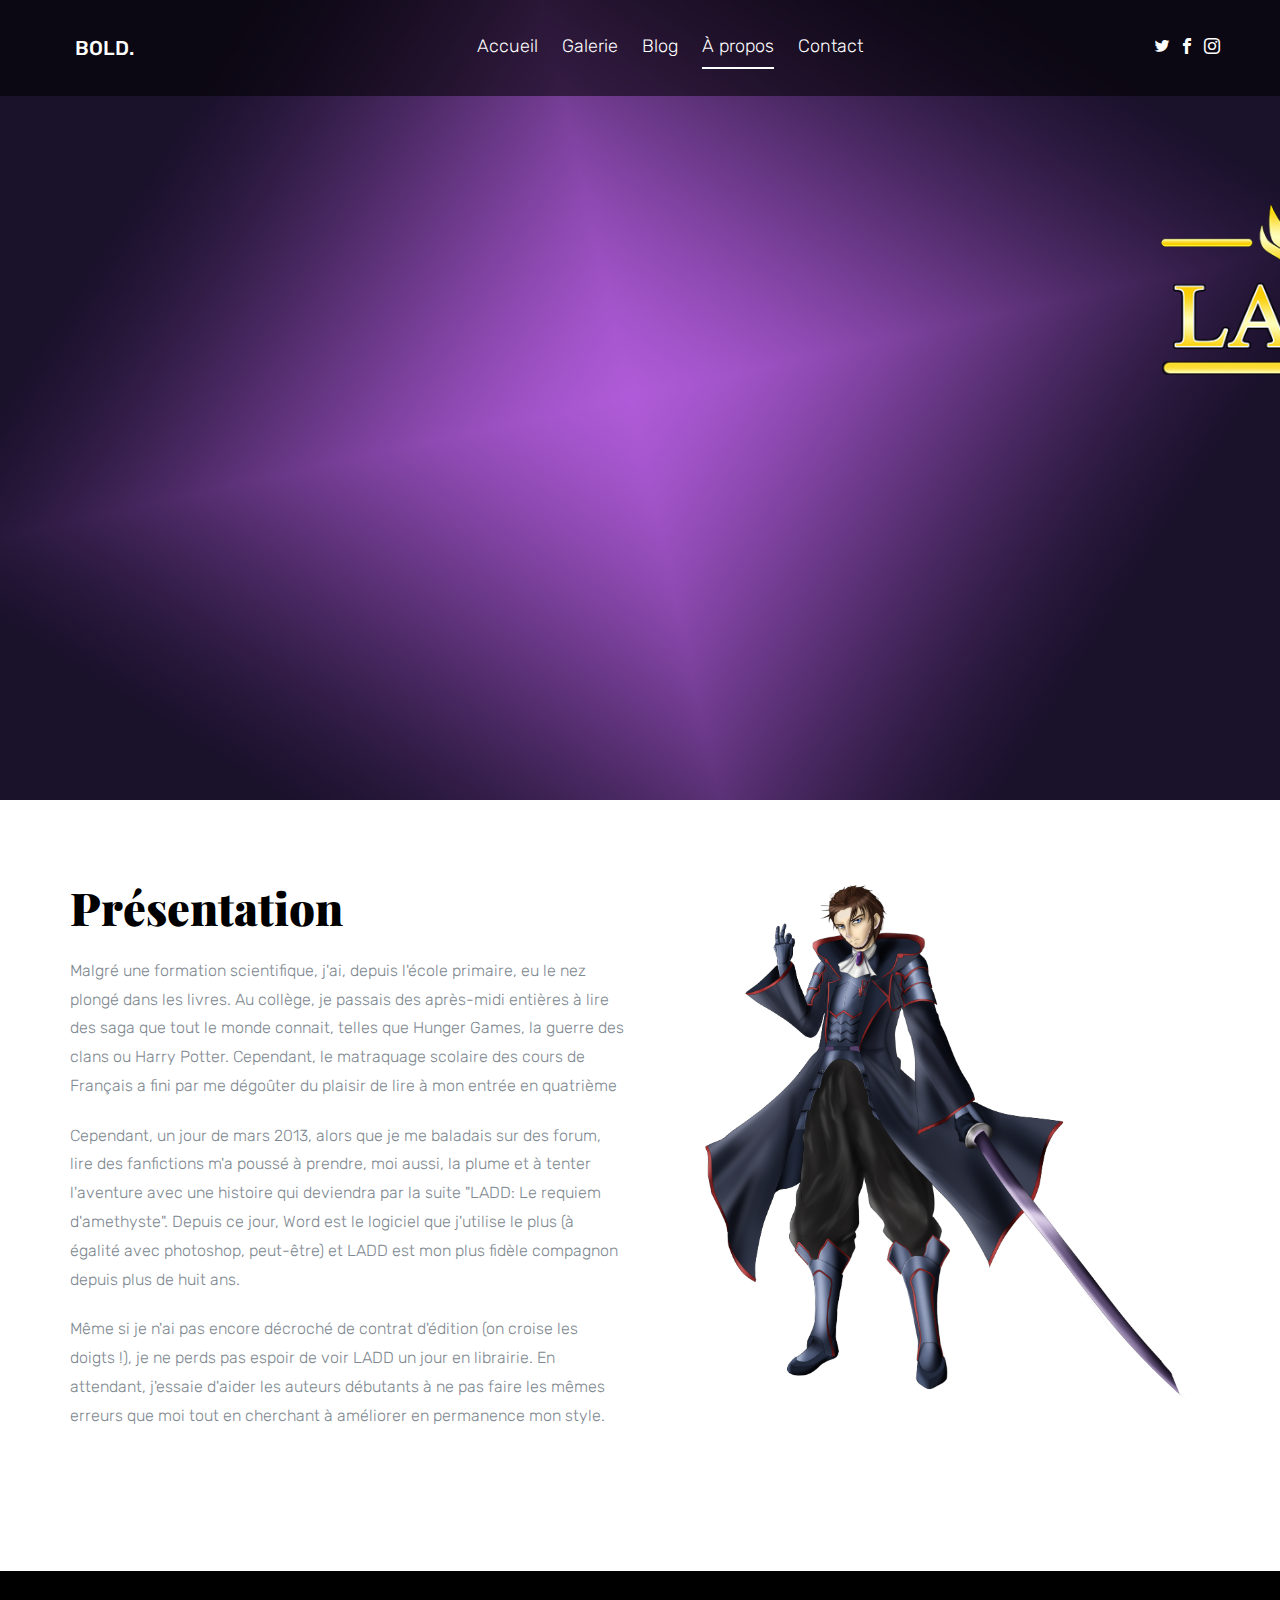
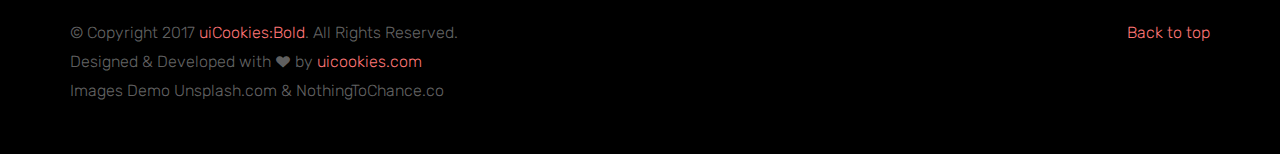
==== commit 338d3ed7: "a propos" ====
--- a/about.html
+++ b/about.html
@@ -4,10 +4,10 @@
   <head>
     <meta charset="utf-8">
     <meta name="viewport" content="width=device-width, initial-scale=1">
-    <title>uiCookies:Bold &mdash; Free Bootstrap Theme, Free Responsive Bootstrap Website Template</title>
+    <title>L'académie Rikoukei-À propos</title>
     <meta name="description" content="Free Bootstrap Theme by uicookies.com">
     <meta name="keywords" content="free website templates, free bootstrap themes, free template, free bootstrap, free website template">
-    
+    <link rel="icon" href="img/logo.png" type="image/icon type">
     <link href="https://fonts.googleapis.com/css?family=Playfair+Display:400,700,900|Rubik:300,400,500" rel="stylesheet">
     <link rel="stylesheet" href="css/styles-merged.css">
     <link rel="stylesheet" href="css/style.min.css">
@@ -31,24 +31,24 @@
 
         <nav role="navigation" class="probootstrap-nav hidden-xs">
           <ul class="probootstrap-main-nav">
-            <li><a href="index.html">Home</a></li>
-            <li><a href="portfolio.html">Portfolio</a></li>
+            <li><a href="index.html">Accueil</a></li>
+            <li><a href="portfolio.html">Galerie</a></li>
             <li><a href="blog.html">Blog</a></li>
-            <li class="active"><a href="about.html">About</a></li>
+            <li class="active"><a href="about.html">À propos</a></li>
             <li><a href="contact.html">Contact</a></li>
           </ul>
           <ul class="probootstrap-header-social hidden-xs">
-            <li><a href="#"><i class="icon-twitter"></i></a></li>
+            <li><a href="https://twitter.com/hikari_miyako"><i class="icon-twitter"></i></a></li>
             <li><a href="#"><i class="icon-facebook2"></i></a></li>
-            <li><a href="#"><i class="icon-instagram2"></i></a></li>
+            <li><a href="https://www.instagram.com/hikari_miyako/"><i class="icon-instagram2"></i></a></li>
           </ul>
           <div class="extra-text visible-xs">
             <a href="#" class="probootstrap-burger-menu"><i>Menu</i></a>
             <h5>Social</h5>
             <ul class="social-buttons">
-              <li><a href="#"><i class="icon-twitter"></i></a></li>
+              <li><a href="https://twitter.com/hikari_miyako"><i class="icon-twitter"></i></a></li>
               <li><a href="#"><i class="icon-facebook2"></i></a></li>
-              <li><a href="#"><i class="icon-instagram2"></i></a></li>
+              <li><a href="https://www.instagram.com/hikari_miyako/"><i class="icon-instagram2"></i></a></li>
             </ul>
             <p><small>&copy; Copyright 2017 uiCookies:Bold. All Rights Reserved.</small></p>
           </div>
@@ -58,12 +58,12 @@
   <!-- END: header -->
   
   <!-- START: section -->
-  <section class="probootstrap-intro" style="background-image: url(img/work_5.jpg);" data-stellar-background-ratio="0.5">
+  <section class="probootstrap-intro" style="background-image: url(img/ban2.png);" data-stellar-background-ratio="0.5">
     <div class="container">
       <div class="row">
         <div class="col-md-7 probootstrap-intro-text">
-          <h1 class="probootstrap-animate" data-animate-effect="fadeIn">Know About Us</h1>
-          <p class="watch-intro probootstrap-animate">Separated they live in Bookmarksgrove right at the coast of the Semantics, a large language ocean</p>
+          <h1 class="probootstrap-animate" data-animate-effect="fadeIn">À propos de l'auteur</h1>
+          <p class="watch-intro probootstrap-animate">le mot du directeur</p>
         </div>
       </div>
     </div>
@@ -75,51 +75,13 @@
       <div class="container">
         <div class="row mb40">
           <div class="col-md-6">
-            <h2 class="mt0">What we are good at?</h2>
-            <p>Far far away, behind the word mountains, far from the countries Vokalia and Consonantia, there live the blind texts. Separated they live in Bookmarksgrove right at the coast of the Semantics, a large language ocean.</p>
-            <p>A small river named Duden flows by their place and supplies it with the necessary regelialia. It is a paradisematic country, in which roasted parts of sentences fly into your mouth.</p>
-            <p>Even the all-powerful Pointing has no control about the blind texts it is an almost unorthographic life One day however a small line of blind text by the name of Lorem Ipsum decided to leave for the far World of Grammar.</p>
+            <h2 class="mt0">Présentation</h2>
+            <p>Malgré une formation scientifique, j'ai, depuis l'école primaire, eu le nez plongé dans les livres. Au collège, je passais des après-midi entières à lire des saga que tout le monde connait, telles que Hunger Games, la guerre des clans ou Harry Potter. Cependant, le matraquage scolaire des cours de Français a fini par me dégoûter du plaisir de lire à mon entrée en quatrième</p>
+            <p>Cependant, un jour de mars 2013, alors que je me baladais sur des forum, lire des fanfictions m'a poussé à prendre, moi aussi, la plume et à tenter l'aventure avec une histoire qui deviendra par la suite "LADD: Le requiem d'amethyste". Depuis ce jour, Word est le logiciel que j'utilise le plus (à égalité avec photoshop, peut-être) et LADD est mon plus fidèle compagnon depuis plus de huit ans.</p>
+            <p>Même si je n'ai pas encore décroché de contrat d'édition (on croise les doigts !), je ne perds pas espoir de voir LADD un jour en librairie. En attendant, j'essaie d'aider les auteurs débutants à ne pas faire les mêmes erreurs que moi tout en cherchant à améliorer en permanence mon style.</p>
           </div>
           <div class="col-md-6">
-            <h3 class="mt0">jQuery</h3>
-            <div class="progress">
-              <div class="progress-bar progress-bar-s2" data-percent="92"></div>
-            </div>
-            <h3>HTML5</h3>
-            <div class="progress">
-              <div class="progress-bar progress-bar-s2" data-percent="97"></div>
-            </div>
-            <h3>CSS3</h3>
-            <div class="progress">
-              <div class="progress-bar progress-bar-s2" data-percent="87"></div>
-            </div>
-            <h3>Sketch / Illustrator</h3>
-            <div class="progress">
-              <div class="progress-bar progress-bar-s2" data-percent="50"></div>
-            </div>
-          </div>
-        </div>
-        <div class="row mb30">
-          <div class="col-md-12 col-md-pull-5 probootstrap-animate" data-animate-effect="fadeInLeft">
-            <p><img src="img/hero_bg_2.jpg" alt="Free Bootstrap Template by uicookies.com" class="img-responsive"></p>
-          </div>
-        </div>
-        <div class="row mb50 probootstrap-animate">
-          <div class="col-md-12">
-            <div class="row">
-              <div class="col-md-6">
-                <h3 class="mt0">Control about the blind texts it is an almost unorthographic life</h3>
-              </div>
-            </div>
-          </div>
-          <div class="col-md-6">
-            <p>Far far away, behind the word mountains, far from the countries Vokalia and Consonantia, there live the blind texts. Separated they live in Bookmarksgrove right at the coast of the Semantics, a large language ocean.</p>
-            <p>A small river named Duden flows by their place and supplies it with the necessary regelialia. It is a paradisematic country, in which roasted parts of sentences fly into your mouth.</p>
-            <p>The Big Oxmox advised her not to do so, because there were thousands of bad Commas, wild Question Marks and devious Semikoli, but the Little Blind Text didn’t listen. She packed her seven versalia, put her initial into the belt and made herself on the way.</p>
-          </div>
-          <div class="col-md-6">
-            <p>Even the all-powerful Pointing has no control about the blind texts it is an almost unorthographic life One day however a small line of blind text by the name of Lorem Ipsum decided to leave for the far World of Grammar.</p>
-            <p>The Big Oxmox advised her not to do so, because there were thousands of bad Commas, wild Question Marks and devious Semikoli, but the Little Blind Text didn’t listen. She packed her seven versalia, put her initial into the belt and made herself on the way.</p>
+            <p><img src="img/photo.png" alt="Free Bootstrap Template by uicookies.com" class="img-responsive"></p>
           </div>
         </div>
 
@@ -127,42 +89,7 @@
       </div>
     </section>
 
-    <section class="probootstrap-section probootstrap-border-top">
-    <div class="container">
-      <div class="row">
-        <div class="col-lg-6 col-md-6 mb70 section-heading probootstrap-animate">
-          <h2>The Team</h2>
-          <p class="lead">Far far away, behind the word mountains, far from the countries Vokalia and Consonantia, there live the blind texts. Separated they live in Bookmarksgrove right at the coast of the Semantics, a large language ocean.</p>
-        </div>
-      </div>
-      <div class="row">
-        <div class="col-md-3 col-sm-6 probootstrap-animate">
-          <img src="img/person_1.jpg" alt="Free Bootstrap Template by uicookies.com" class="img-responsive">
-          <h3>Jeremy Slater</h3>
-          <p>Web Developer</p>
-          <p><a href="#" class="hover-reverse"><i class="icon-facebook2"></i></a> <a href="#" class="hover-reverse"><i class="icon-twitter"></i></a> <a href="#" class="hover-reverse"><i class="icon-instagram2"></i></a></p>
-        </div>
-        <div class="col-md-3 col-sm-6 probootstrap-animate">
-          <img src="img/person_2.jpg" alt="Free Bootstrap Template by uicookies.com" class="img-responsive">  
-          <h3>James Butterly</h3>
-          <p>Full Stack Developer</p>
-          <p><a href="#" class="hover-reverse"><i class="icon-facebook2"></i></a> <a href="#" class="hover-reverse"><i class="icon-twitter"></i></a> <a href="#" class="hover-reverse"><i class="icon-dribbble"></i></a></p>
-        </div>
-        <div class="col-md-3 col-sm-6 probootstrap-animate">
-          <img src="img/person_3.jpg" alt="Free Bootstrap Template by uicookies.com" class="img-responsive">
-          <h3>James Smith</h3>
-          <p>Designer</p>
-          <p><a href="#" class="hover-reverse"><i class="icon-github"></i></a> <a href="#" class="hover-reverse"><i class="icon-twitter"></i></a> <a href="#" class="hover-reverse"><i class="icon-instagram2"></i></a></p>
-        </div>
-        <div class="col-md-3 col-sm-6 probootstrap-animate">
-          <img src="img/person_4.jpg" alt="Free Bootstrap Template by uicookies.com" class="img-responsive">
-          <h3>Chris White</h3>
-          <p>Copywriter</p>
-          <p><a href="#" class="hover-reverse"><i class="icon-github"></i></a> <a href="#" class="hover-reverse"><i class="icon-twitter"></i></a> <a href="#" class="hover-reverse"><i class="icon-linkedin"></i></a></p>
-        </div>
-      </div>
-    </div>
-  </section>
+   
 
   </main>
   <footer class="probootstrap-footer">
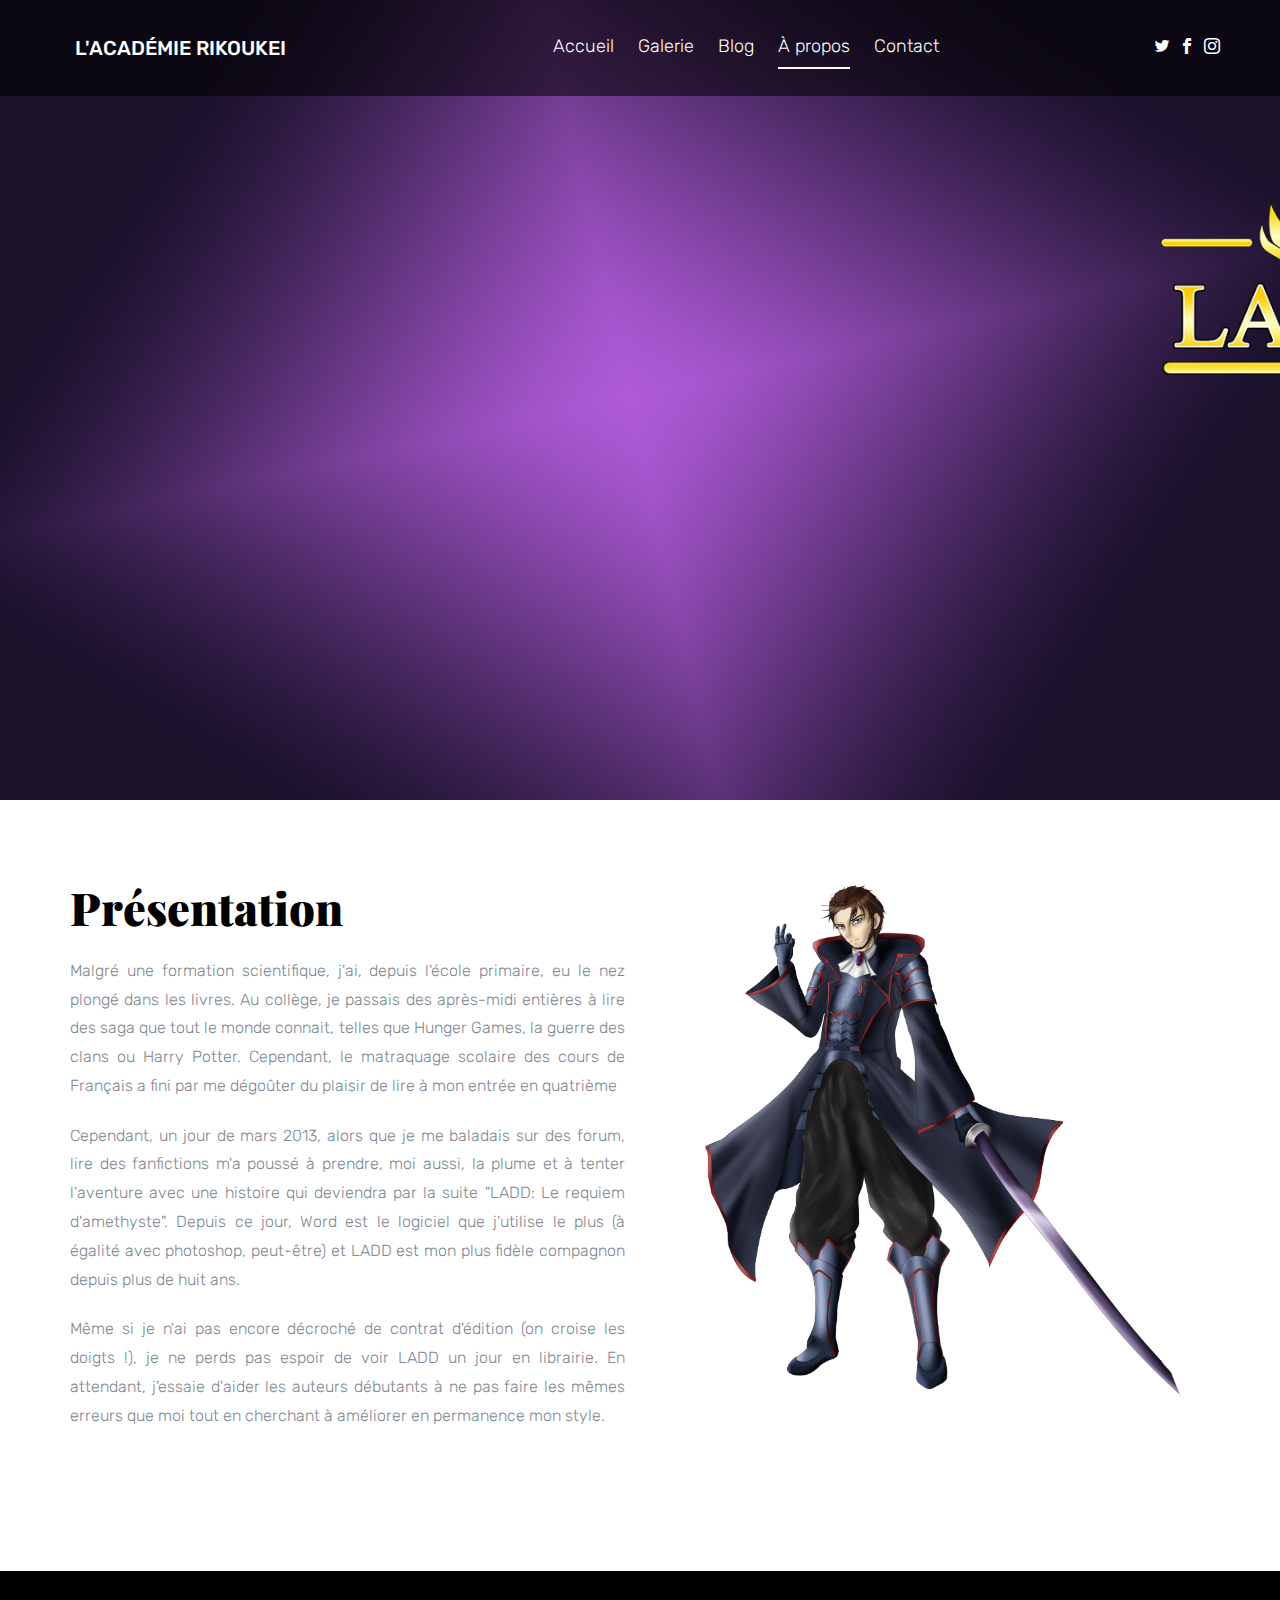
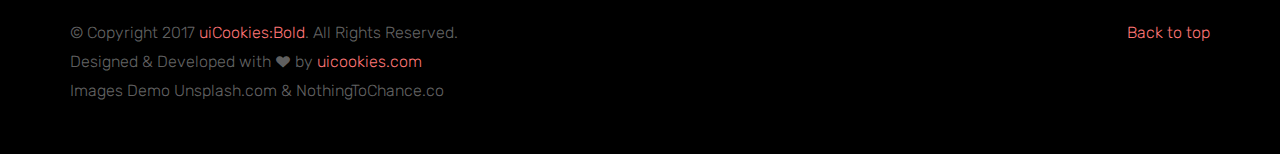
==== commit 9cf9f97f: ""Bold" enlevés" ====
--- a/about.html
+++ b/about.html
@@ -24,7 +24,7 @@
 
   <header role="banner" class="probootstrap-header">
     <div class="container-fluid">
-        <a href="index.html" class="probootstrap-logo">Bold<span>.</span></a>
+        <a href="index.html" class="probootstrap-logo">L'Académie Rikoukei</a>
         
         <a href="#" class="probootstrap-burger-menu visible-xs" ><i>Menu</i></a>
         <div class="mobile-menu-overlay"></div>
@@ -38,17 +38,17 @@
             <li><a href="contact.html">Contact</a></li>
           </ul>
           <ul class="probootstrap-header-social hidden-xs">
-            <li><a href="https://twitter.com/hikari_miyako"><i class="icon-twitter"></i></a></li>
+            <li><a href="https://twitter.com/hikari_miyako" target="_blank"><i class="icon-twitter"></i></a></li>
             <li><a href="#"><i class="icon-facebook2"></i></a></li>
-            <li><a href="https://www.instagram.com/hikari_miyako/"><i class="icon-instagram2"></i></a></li>
+            <li><a href="https://www.instagram.com/hikari_miyako/" target="_blank"><i class="icon-instagram2"></i></a></li>
           </ul>
           <div class="extra-text visible-xs">
             <a href="#" class="probootstrap-burger-menu"><i>Menu</i></a>
             <h5>Social</h5>
             <ul class="social-buttons">
-              <li><a href="https://twitter.com/hikari_miyako"><i class="icon-twitter"></i></a></li>
+              <li><a href="https://twitter.com/hikari_miyako"target="_blank"><i class="icon-twitter"></i></a></li>
               <li><a href="#"><i class="icon-facebook2"></i></a></li>
-              <li><a href="https://www.instagram.com/hikari_miyako/"><i class="icon-instagram2"></i></a></li>
+              <li><a href="https://www.instagram.com/hikari_miyako/"target="_blank"><i class="icon-instagram2"></i></a></li>
             </ul>
             <p><small>&copy; Copyright 2017 uiCookies:Bold. All Rights Reserved.</small></p>
           </div>
--- a/css/custom.css
+++ b/css/custom.css
@@ -1 +1,8 @@
-/* Your custom css code goes here */+/* Your custom css code goes here */
+
+p {
+    text-align: justify;
+    text-justify: inter-word;
+}
+
+#more {display: none;}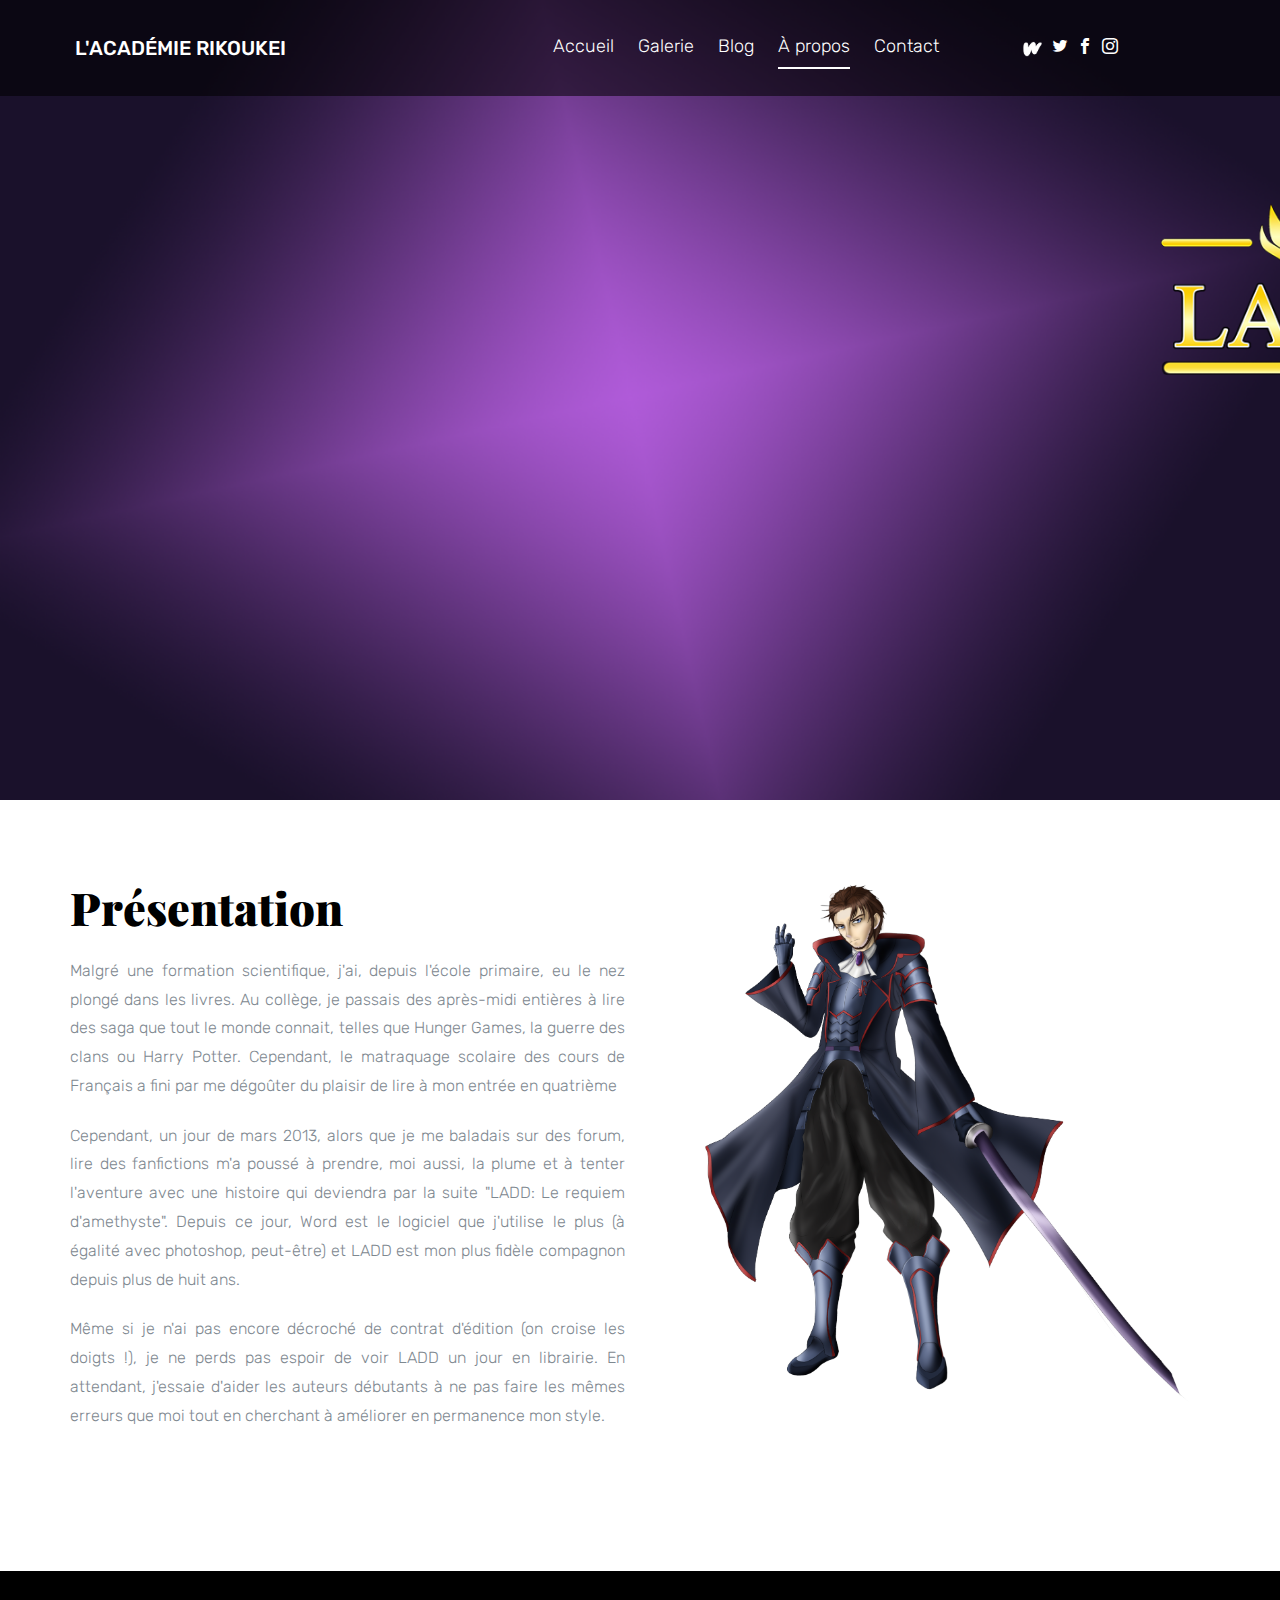
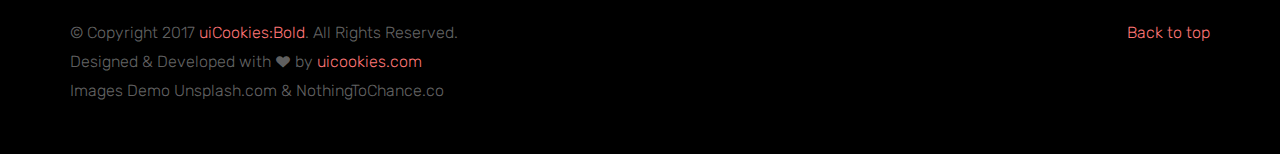
==== commit 9aadc9dc: "Ajout de l'icone Wattpad" ====
--- a/about.html
+++ b/about.html
@@ -38,6 +38,7 @@
             <li><a href="contact.html">Contact</a></li>
           </ul>
           <ul class="probootstrap-header-social hidden-xs">
+            <li><a href = "https://www.wattpad.com/user/hikari-miyako" target="_blank"><img src="img/icon-wattpad.png" style="width: 7%;"></img></a></li>
             <li><a href="https://twitter.com/hikari_miyako" target="_blank"><i class="icon-twitter"></i></a></li>
             <li><a href="#"><i class="icon-facebook2"></i></a></li>
             <li><a href="https://www.instagram.com/hikari_miyako/" target="_blank"><i class="icon-instagram2"></i></a></li>
